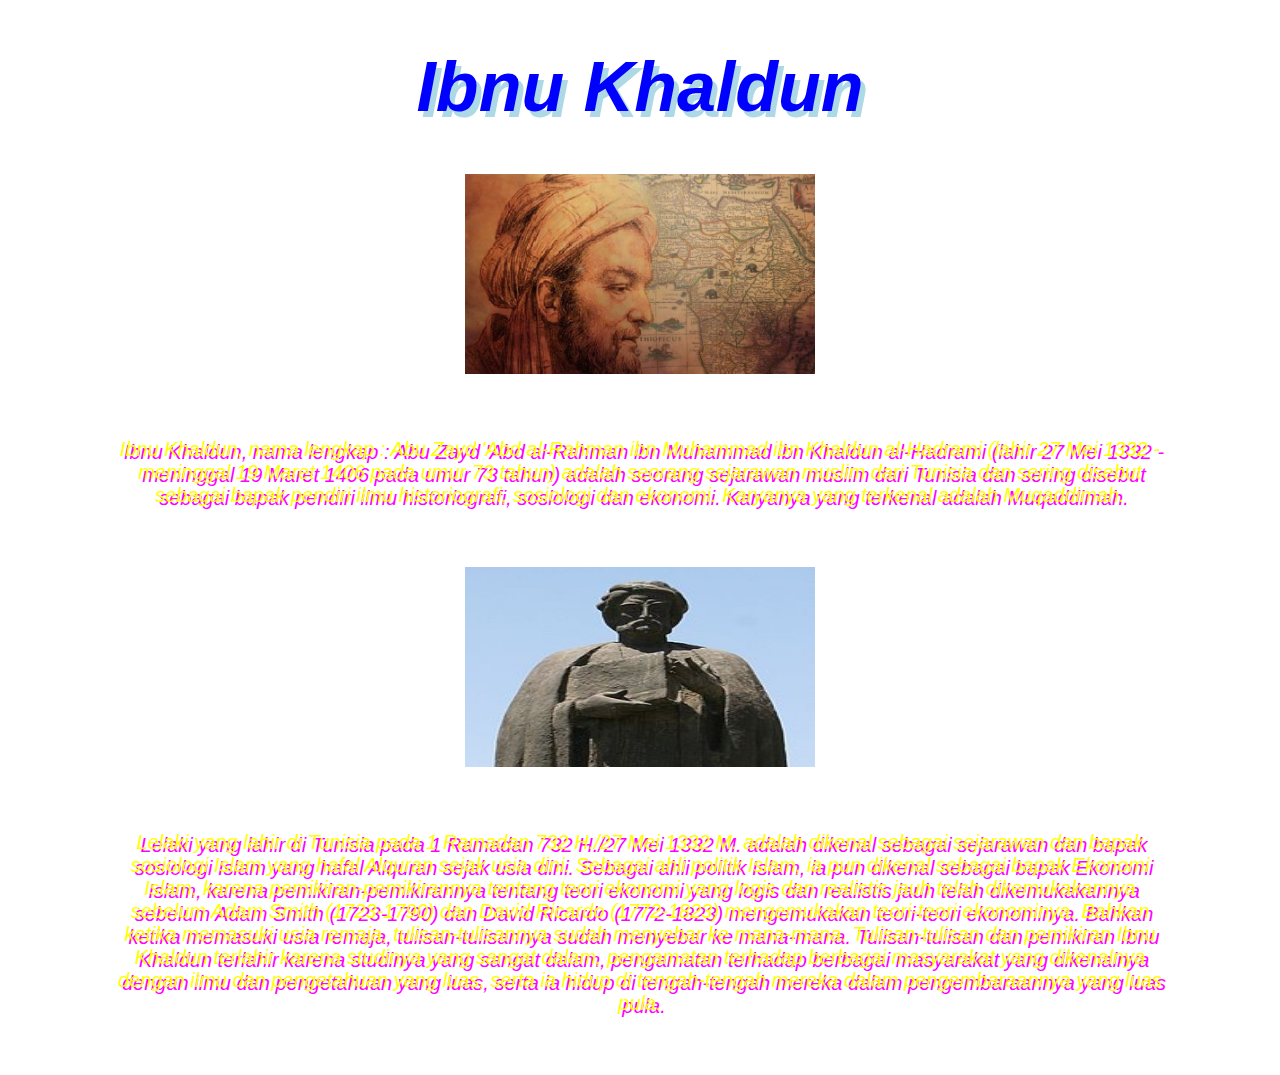
==== index.html @ 296b19b7 "Add files via upload" ====
<!DOCTYPE html>
<html>

<head>
	<title>Ibnu Khaldun</title>
	<link rel="stylesheet" type="text/css" href="styleandroll.css"/>
</head>

<body>


<h1 style="font-size: 70px">
Ibnu Khaldun
</h1>

<img src="img remedial UAS Genap/ibnu khaldun wallpaper.jpg" width="350" height="200" />

<p style="font-size: 20px">
	Ibnu Khaldun, nama lengkap : Abu Zayd 'Abd al-Rahman ibn Muhammad ibn Khaldun al-Hadrami (lahir 27 Mei 1332 - meninggal 19 Maret 1406 pada umur 73 tahun) adalah seorang sejarawan muslim dari Tunisia dan sering disebut sebagai bapak pendiri ilmu historiografi, sosiologi dan ekonomi. Karyanya yang terkenal adalah Muqaddimah.
</p>

<img src="img remedial UAS Genap/IbnuKhaldunStatue.jpg" width="350" height="200">


<p style="font-size: 20px">
	Lelaki yang lahir di Tunisia pada 1 Ramadan 732 H./27 Mei 1332 M. adalah dikenal sebagai sejarawan dan bapak sosiologi Islam yang hafal Alquran sejak usia dini. Sebagai ahli politik Islam, ia pun dikenal sebagai bapak Ekonomi Islam, karena pemikiran-pemikirannya tentang teori ekonomi yang logis dan realistis jauh telah dikemukakannya sebelum Adam Smith (1723-1790) dan David Ricardo (1772-1823) mengemukakan teori-teori ekonominya. Bahkan ketika memasuki usia remaja, tulisan-tulisannya sudah menyebar ke mana-mana. Tulisan-tulisan dan pemikiran Ibnu Khaldun terlahir karena studinya yang sangat dalam, pengamatan terhadap berbagai masyarakat yang dikenalnya dengan ilmu dan pengetahuan yang luas, serta ia hidup di tengah-tengah mereka dalam pengembaraannya yang luas pula.
</p>

</body>
</html>
---- styleandroll.css ----
body
{
	background-image:url("../Data/img remedial UAS Genap/night.jpg");
	background-repeat: no-repeat;
	background-size: cover;
	background-attachment: fixed;
	text-align: center;
	font-style: italic;
	font-family: sans-serif;
}

h1
{
	color: blue;
	text-shadow: 5px 6px lightblue;
}

p
{
	color: yellow;
	margin-top: 60px;
	margin-bottom: 60px;
	margin-right: 100px;
	margin-left: 100px;
	text-shadow: 4px 3px fuchsia;
}
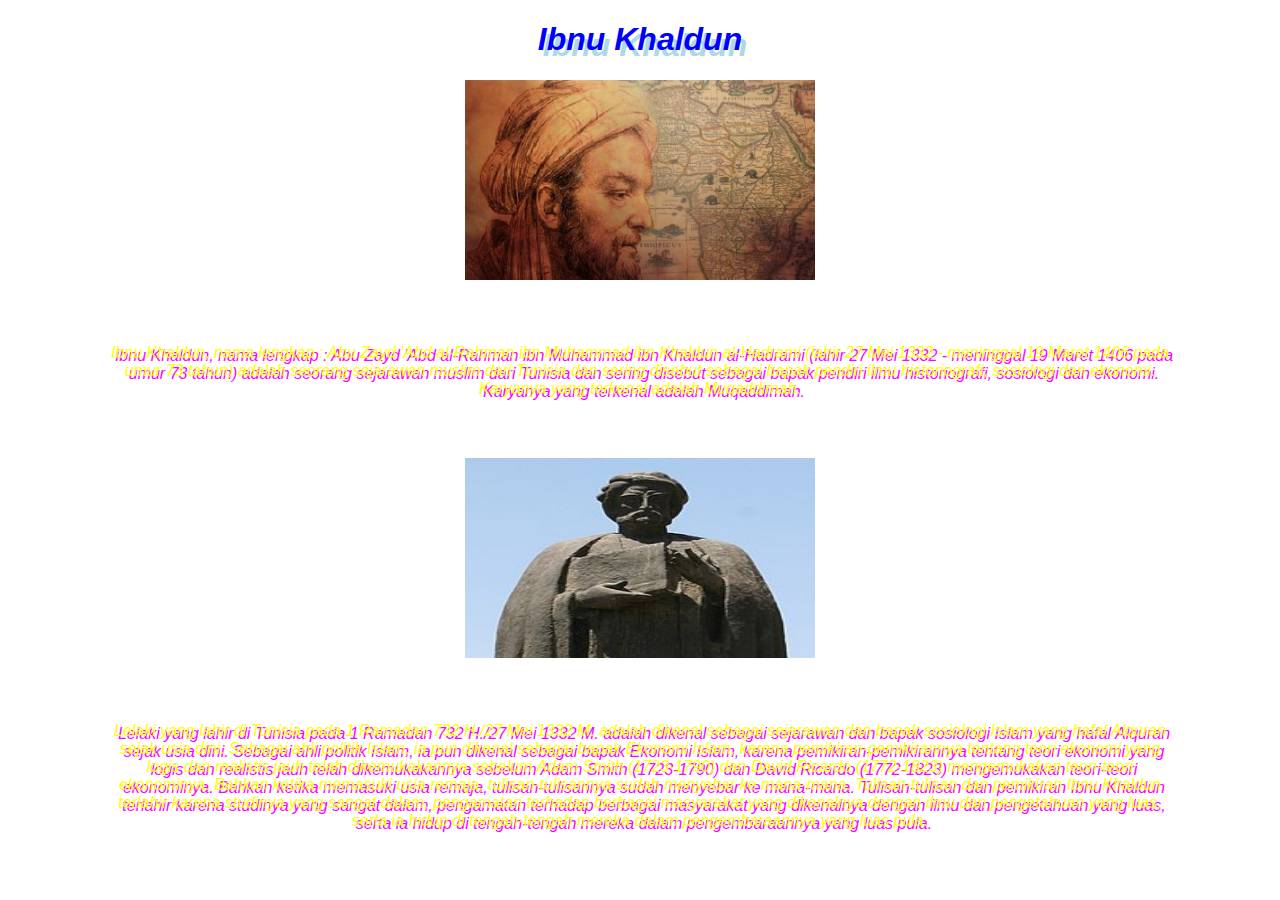
==== commit 6a1d8db2: "Add files via upload" ====
--- a/index.html
+++ b/index.html
@@ -8,21 +8,19 @@
 
 <body>
 
-
-<h1 style="font-size: 70px">
+<h1>
 Ibnu Khaldun
 </h1>
 
 <img src="img remedial UAS Genap/ibnu khaldun wallpaper.jpg" width="350" height="200" />
 
-<p style="font-size: 20px">
+<p>
 	Ibnu Khaldun, nama lengkap : Abu Zayd 'Abd al-Rahman ibn Muhammad ibn Khaldun al-Hadrami (lahir 27 Mei 1332 - meninggal 19 Maret 1406 pada umur 73 tahun) adalah seorang sejarawan muslim dari Tunisia dan sering disebut sebagai bapak pendiri ilmu historiografi, sosiologi dan ekonomi. Karyanya yang terkenal adalah Muqaddimah.
 </p>
 
 <img src="img remedial UAS Genap/IbnuKhaldunStatue.jpg" width="350" height="200">
 
-
-<p style="font-size: 20px">
+<p>
 	Lelaki yang lahir di Tunisia pada 1 Ramadan 732 H./27 Mei 1332 M. adalah dikenal sebagai sejarawan dan bapak sosiologi Islam yang hafal Alquran sejak usia dini. Sebagai ahli politik Islam, ia pun dikenal sebagai bapak Ekonomi Islam, karena pemikiran-pemikirannya tentang teori ekonomi yang logis dan realistis jauh telah dikemukakannya sebelum Adam Smith (1723-1790) dan David Ricardo (1772-1823) mengemukakan teori-teori ekonominya. Bahkan ketika memasuki usia remaja, tulisan-tulisannya sudah menyebar ke mana-mana. Tulisan-tulisan dan pemikiran Ibnu Khaldun terlahir karena studinya yang sangat dalam, pengamatan terhadap berbagai masyarakat yang dikenalnya dengan ilmu dan pengetahuan yang luas, serta ia hidup di tengah-tengah mereka dalam pengembaraannya yang luas pula.
 </p>
 
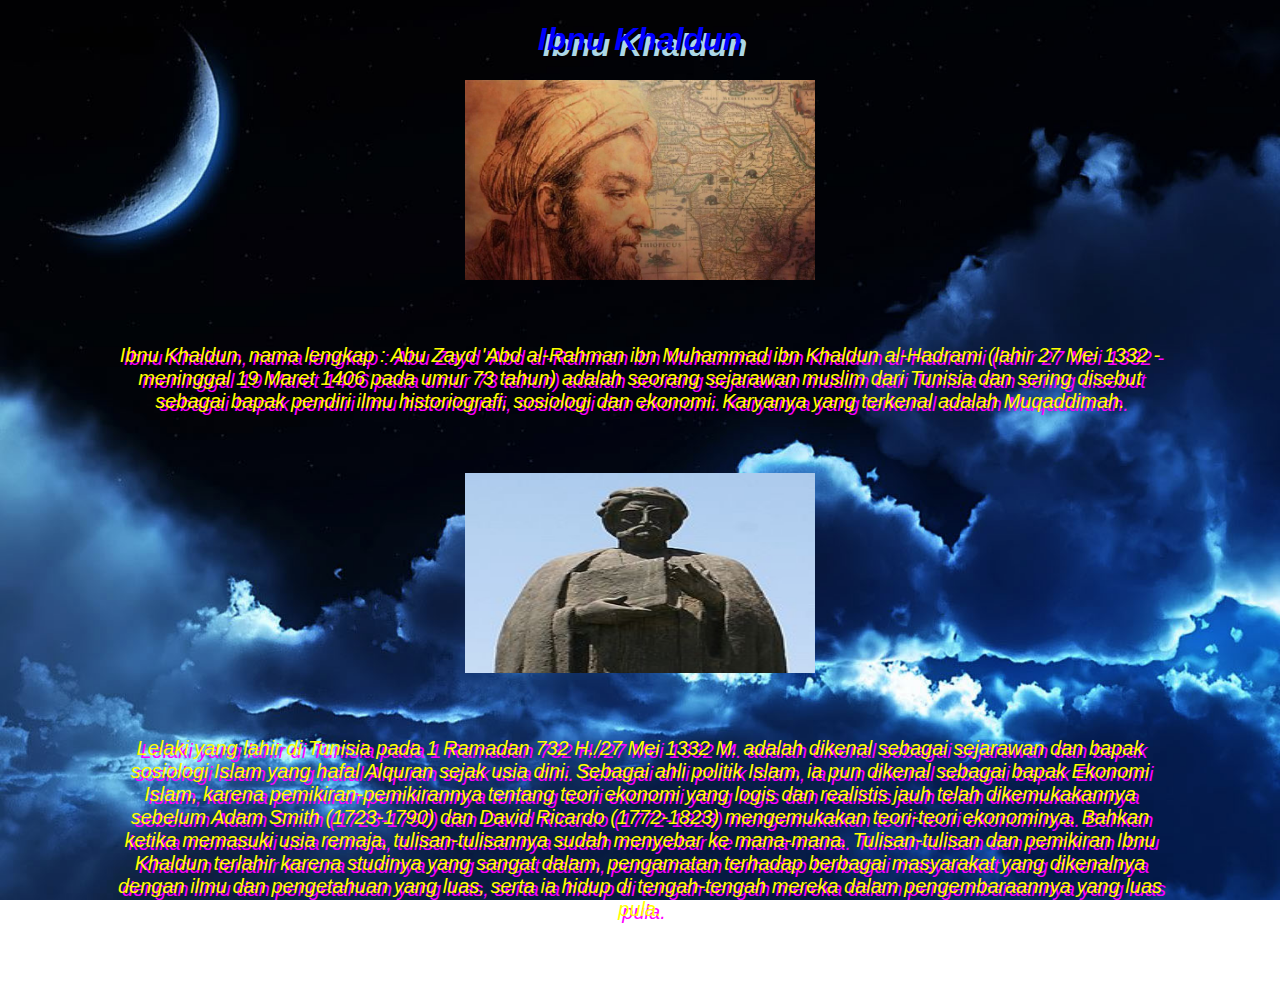
==== commit 36ce6673: "Add files via upload" ====
--- a/index.html
+++ b/index.html
@@ -12,13 +12,13 @@
 Ibnu Khaldun
 </h1>
 
-<img src="img remedial UAS Genap/ibnu khaldun wallpaper.jpg" width="350" height="200" />
+<img src="ibnu khaldun wallpaper.jpg" width="350" height="200" />
 
 <p>
 	Ibnu Khaldun, nama lengkap : Abu Zayd 'Abd al-Rahman ibn Muhammad ibn Khaldun al-Hadrami (lahir 27 Mei 1332 - meninggal 19 Maret 1406 pada umur 73 tahun) adalah seorang sejarawan muslim dari Tunisia dan sering disebut sebagai bapak pendiri ilmu historiografi, sosiologi dan ekonomi. Karyanya yang terkenal adalah Muqaddimah.
 </p>
 
-<img src="img remedial UAS Genap/IbnuKhaldunStatue.jpg" width="350" height="200">
+<img src="IbnuKhaldunStatue.jpg" width="350" height="200">
 
 <p>
 	Lelaki yang lahir di Tunisia pada 1 Ramadan 732 H./27 Mei 1332 M. adalah dikenal sebagai sejarawan dan bapak sosiologi Islam yang hafal Alquran sejak usia dini. Sebagai ahli politik Islam, ia pun dikenal sebagai bapak Ekonomi Islam, karena pemikiran-pemikirannya tentang teori ekonomi yang logis dan realistis jauh telah dikemukakannya sebelum Adam Smith (1723-1790) dan David Ricardo (1772-1823) mengemukakan teori-teori ekonominya. Bahkan ketika memasuki usia remaja, tulisan-tulisannya sudah menyebar ke mana-mana. Tulisan-tulisan dan pemikiran Ibnu Khaldun terlahir karena studinya yang sangat dalam, pengamatan terhadap berbagai masyarakat yang dikenalnya dengan ilmu dan pengetahuan yang luas, serta ia hidup di tengah-tengah mereka dalam pengembaraannya yang luas pula.
--- a/styleandroll.css
+++ b/styleandroll.css
@@ -1,6 +1,6 @@
 body
 {
-	background-image:url("../Data/img remedial UAS Genap/night.jpg");
+	background-image:url("night.jpg");
 	background-repeat: no-repeat;
 	background-size: cover;
 	background-attachment: fixed;
@@ -23,4 +23,5 @@
 	margin-right: 100px;
 	margin-left: 100px;
 	text-shadow: 4px 3px fuchsia;
+	font-size: 20px;
 }